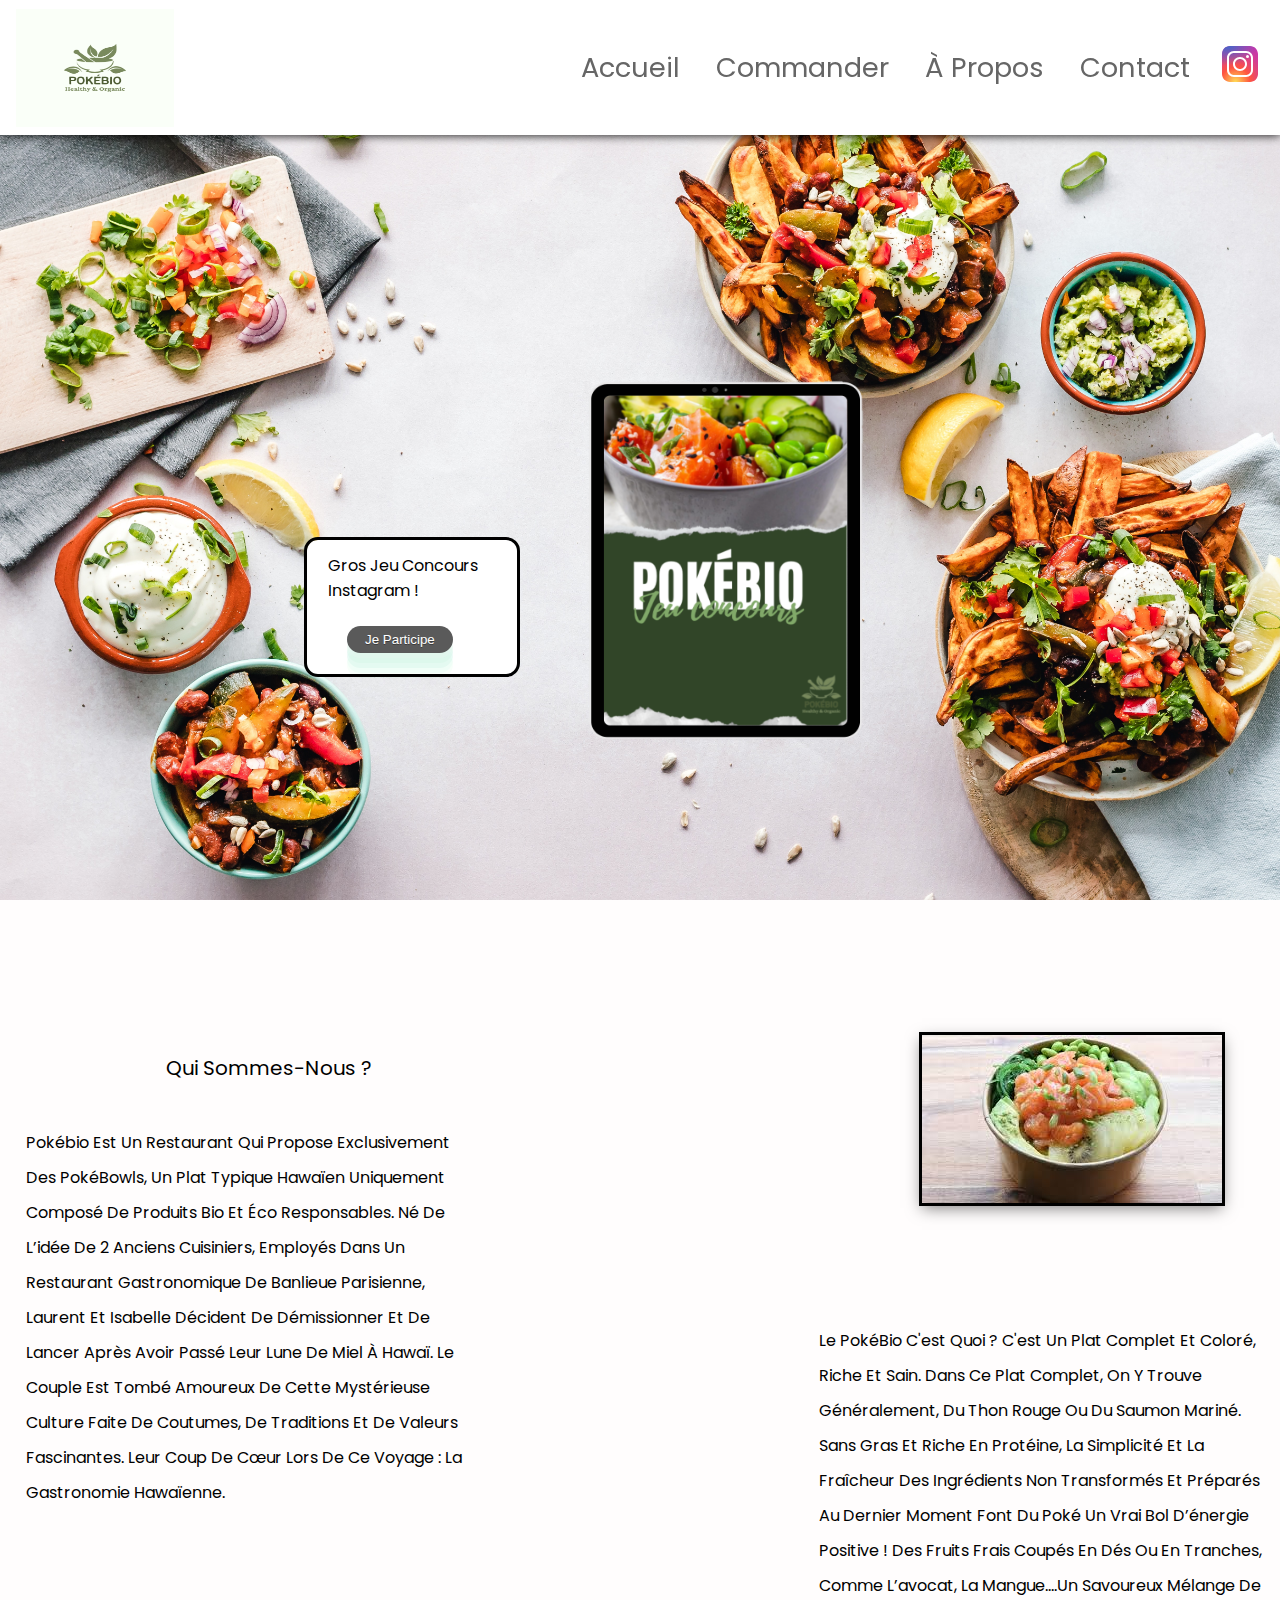
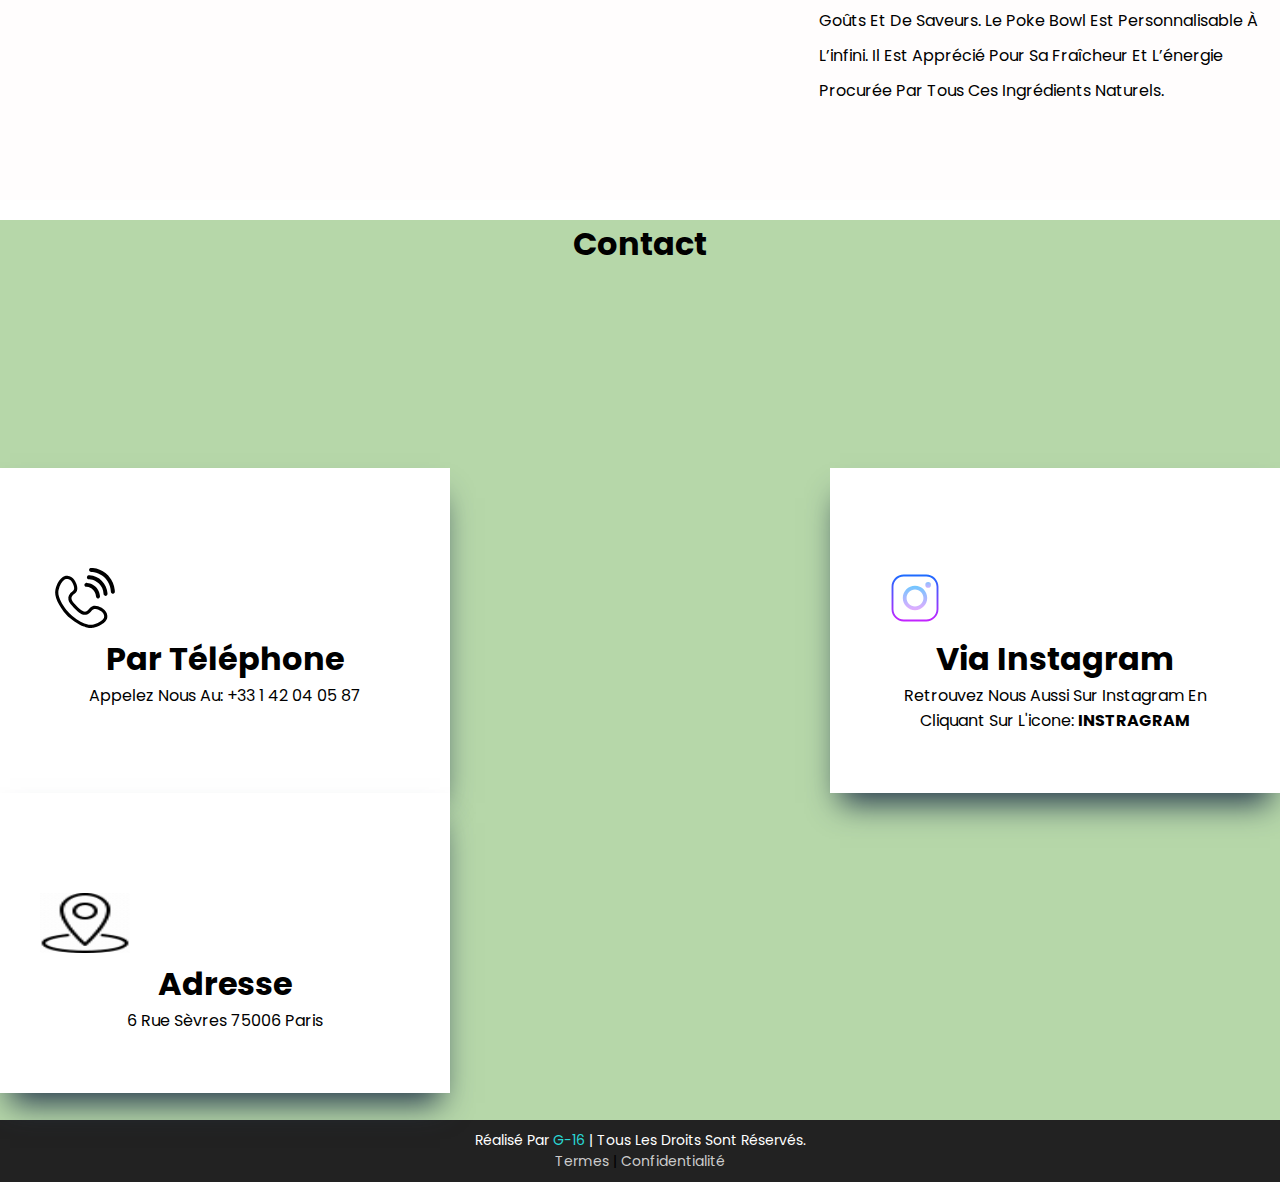
==== index.html @ f64b4887 "new commit" ====
<!DOCTYPE html>
<html lang="en">
<head>
    <meta charset="UTF-8">
    <meta http-equiv="X-UA-Compatible" content="IE=edge">
    <meta name="viewport" content="width=device-width, initial-scale=1.0">
    <title>PokéBio</title>
    <link rel="stylesheet" href="style.css">
    <link rel="stylesheet" href="barre_chargement.css">
</head>
<body>
    <header class="header">

        <!-- <a href="index.html" class="logo">PokéBio </a> -->
        <img class="logo" src="logo.png" />
        <div class="container">
            <nav class="navbar">

                <a href="#accueil">Accueil</a>
                <a href="Commander.html">Commander</a>
                <a href="#apropos">À propos</a>
                <a href="#contact">Contact</a>

            </nav>

            <a href="https://instagram.com/pokebio__?igshid=YmMyMTA2M2Y=">
                <img id="instagram" src="instagram.svg"/>
            </a>
        </div>
    </header>

<!-- accueil part -->
        <div class="accueil">

            <div class="progress-bar" style="display:none; --width: 1;" data-label="Loading..."></div>
            <div id="accueil">
                <div class="container">
                    <div class="concour"  >Gros jeu concours Instagram !</div>
                    <button id="load" style="background-color:#5a5a5a">Je participe</button>
                </div>
                
                <img id="logo" src="menu.png" />
             </div>
             
        </div>
   
    
<!-- a propos  -->
    <div class="apropos">
        <div id="apropos">
            <p class="presentation">Qui sommes-nous ?</p>
            <div class="container">
                <div class="agence">
                    <p>Pokébio est un restaurant qui propose exclusivement des PokéBowls, un plat typique hawaïen uniquement composé de produits bio et éco responsables. 

                        Né de l’idée de 2 anciens cuisiniers, employés dans un restaurant gastronomique de banlieue parisienne, Laurent et Isabelle décident de démissionner et de lancer après avoir passé leur lune de miel à Hawaï.
                        
                        Le couple est tombé amoureux de cette mystérieuse culture faite de coutumes, de traditions et de valeurs fascinantes. Leur coup de cœur lors de ce voyage : la gastronomie Hawaïenne.</p>
                </div>

                <img class="imageP" src="2.jpeg" />

                <div class="product">
                    <p>Le PokéBio c'est quoi ? C'est un plat complet et coloré, riche et sain. Dans ce plat complet, on y trouve généralement, du thon rouge ou du saumon mariné. Sans gras et riche en protéine, la simplicité et la fraîcheur des ingrédients non transformés et préparés au dernier moment font du poké un vrai bol d’énergie positive !

                        Des fruits frais coupés en dés ou en tranches, comme l’avocat, la mangue….un savoureux mélange de goûts et de saveurs.
                        
                        Le poke bowl est personnalisable à l’infini. Il est apprécié pour sa fraîcheur et l’énergie procurée par tous ces ingrédients naturels.</p>
                </div>

            </div>

        </div>
    </div>


<!--  contact section -->
<div class="contact">
    <div id="contact">
        <h1 class="title">Contact</h1>
        <div class="services">
            <div class="box">
                <img class="icone" src="telephone.svg" alt="">
                <div class="content">
                    <h2>Par Téléphone</h2>
                    <p> Appelez nous au: +33 1 42 04 05 87</p>
                </div>
            </div>
            <div class="box">
                <img class="icone" src="insta.svg" alt="">
                <div class="content">
                    <h2>Via Instagram</h2>
                    <p> Retrouvez nous aussi sur instagram en cliquant sur l'icone: <strong>INSTRAGRAM</strong></a></p>
                </div>
            </div>
            <div class="box">
                <img class="icone" src="gif.gif" alt="">
                <div class="content">
                    <h2>Adresse</h2>
                    <p> 6 rue Sèvres 75006 Paris</p>
                </div>
            </div>
        </div>
       
    </div>
</div>

<footer>
    <p> Réalisé par <span>G-16</span> | Tous les droits sont réservés.</p>
    <a href="https://www.pokebio.com/terms" style="color: #ccc;" target="_blank">Termes</a>            |
    <a href="https://www.pokebio.com/privacy" style="color: #ccc;" target="_blank">Confidentialit&#233;</a>
    
</footer>
<script src="barre_chargement.js"></script>
</body>
</html>
---- style.css ----
@import url("https://fonts.googleapis.com/css2?family=Poppins:wght@100;300;400;500;600&display=swap");
* {
  font-family: 'Poppins', sans-serif;
  margin: 0;
  padding: 0;
  -webkit-box-sizing: border-box;
          box-sizing: border-box;
  outline: none;
  border: none;
  text-decoration: none;
  text-transform: capitalize;
  -webkit-transition: .2s linear;
  transition: .2s linear;
  
}

.header {
    position: fixed;
    top: 0;
    left: 0;
    right: 0;
    z-index: 1000;
    height: 15vh;
    background: #ffffff;
    display: flex;
    padding: 0% 16px;
    align-items: center;
    justify-content: space-between;
    padding: 1rem;
    -webkit-box-shadow: 0 0 10px #0f0e0e;
        box-shadow: 0 0 10px #030303;
  }

  .header .container {
    display: flex;
    flex-direction: row;
    align-items: center;
    gap: 10px;
  }

  img.logo {
    width: 158px;
    height: 118px;
  }
  /* .header .logo {
    font-size: 2.5rem;
    font-weight: bolder;
    color: #222;
  } */

  .header .navbar a {
    font-size: 1.7rem;
    color: #666;
    margin: 0 1rem;
  }
    
  
  .header .navbar a:hover {
    color: #bac34e;
  }

  .accueil {


    background: url("./b2.jpg") no-repeat center center; 
  -webkit-background-size: cover;
  -moz-background-size: cover;
  -o-background-size: cover;
  background-size: cover;
    width: 100%;
    height: 100vh;
  
  }

  #logo {
    position: absolute;
    width: 300px;
    height: 400px;
    top: 40%;
    left: 45%;
    border-radius: 10px;
    
  }

  .accueil .container {
    position: absolute;
    top: 60%;
    left: 24%;
    outline: solid;
    width: 210px;
    height: 134px;
    background-color: #ffffff;
    border-radius: 11px;
 
  }

  .accueil .container #load {
  
    display:inline-block;
    padding:0.3em 1.2em;
    margin:0 0.1em 0.1em 0;
    border:0.16em solid rgba(255,255,255,0);
    border-radius:2em;
    box-sizing: border-box;
    text-decoration:none;
    font-family:'Roboto',sans-serif;
    font-weight:300;
    color:#FFFFFF;
    text-shadow: 0 0.04em 0.04em rgba(0,0,0,0.35);
    text-align:center;
    transition: all 0.2s;
    margin-top: 41%;
    margin-left: 19%;
    box-shadow: rgba(232, 246, 239, 0.4) 0px 5px, rgba(206, 244, 226, 0.3) 0px 10px, rgba(178, 234, 221, 0.2) 0px 15px, rgba(175, 245, 227, 0.1) 0px 20px, rgba(127, 250, 154, 0.05) 0px 25px;
  }
    .accueil .container #load:hover{
    border-color: rgb(152, 246, 152);
    
    }
    @media all and (max-width:30em){
      .accueil .container .button4{
    display:block;
    margin:0.2em auto;
  }
}
  
  .accueil .container .concour {
    position: absolute;
    top:10%;
    left:10%;

  }

  .menu {
    width: 100%;
    height: 100vh;
    background-color: #666;

  }

  .apropos {
    width: 100%;
    height: 100vh;
    background-color: #fffdfd;

  }

  .contact {
    width: 100%;
    height: 100vh;
    
    background-color: #b6d7a9;

  }


  /* a props css */

.container .product {
  position: absolute;
    width: 35%;
    height: 350px;
    left: 64%;
    top: 147%;
    word-break:normal;
    line-height:35px;

  }

.apropos .presentation {
  width: 210px;
  position: absolute;
  top:117%;
  left: 13%;
  font-size: 20px;
 
}

img.imageP {
  outline: solid;
  position: absolute;
  left: 72%;
  top:115%;
  box-shadow: rgba(0, 0, 0, 0.50) 0px 5px 15px;

}

.container .agence {
  position: absolute;
    width: 35%;
    height: 350px;
    left: 2%;
    top: 125%;
    word-break:normal;
    line-height:35px;
  }
  
 .contact #contact .title{
  margin-top: 20px;
  
  text-align: center
 }


  /* Contact CSS */

  
  .services{
   
    display: flex;
    flex-wrap: wrap;
    justify-content: space-between;
  }

  .services .box{
    top: 200px;
    position: relative;
    width: 450px;
    padding: 100px 40px 60px;
    background: #fff;
    box-shadow: rgb(38, 57, 77) 0px 20px 30px -10px;
  }
  .services .box::before{
    top: 0;
    left: 0;
    position: absolute;
    content: "";
    width: 100%;
    height: 100%;
    background: #1b1d03;
    transform: scaleY(0);
    transform-origin:top;
    transition: transform 0.5s;
  }
  .services .box:hover::before{
    transform: scaleY(1);
    transform-origin:bottom;
    transition: transform 0.5s;
  }
  .services .box .icone{
    
    width: 90px;
    height: 60px;
  }
  .services .box h2{
    text-align: center;
    font-size: 2rem;

  }
  .services .box p{
    text-align: center;
    top: 60px;
    font-size: 1rem;

  }

  .services .box :hover h2{
    color: #666;
    opacity: 1;
    transform: translateY(-40px);
  }
  .services .box :hover p{
    color: #fff;
    opacity: 1;
    transform: translateY(-40px);
  }


/* footer */

footer {
    width: 100%;
    background-color: #222;
    padding: 10px 0;
    font-size: 14px;
    text-align: center;
}
footer p {
    color: #fff;
}
footer p span {
    color: #29d9d5;
}
---- barre_chargement.css ----
.progress-bar {
	position: relative;
	width: 500px;
	height: 3em;
	background-color: #111;
	border-radius: 1.5em;
	color: white;
    top: 90%;
    margin-left: 40%;
	
	
}

.progress-bar::before {
	content: attr(data-label);
	display: flex;
	align-items: center;
	position: absolute;
	left: .5em;
	top: .5em;
	bottom: .5em;
	width: calc(var(--width, 0) * 1%);
	min-width: 2rem;
	max-width: calc(93% - 1em);
	background-color: #a7dfa6;
	border-radius: 1em;
	padding: 1em;
}
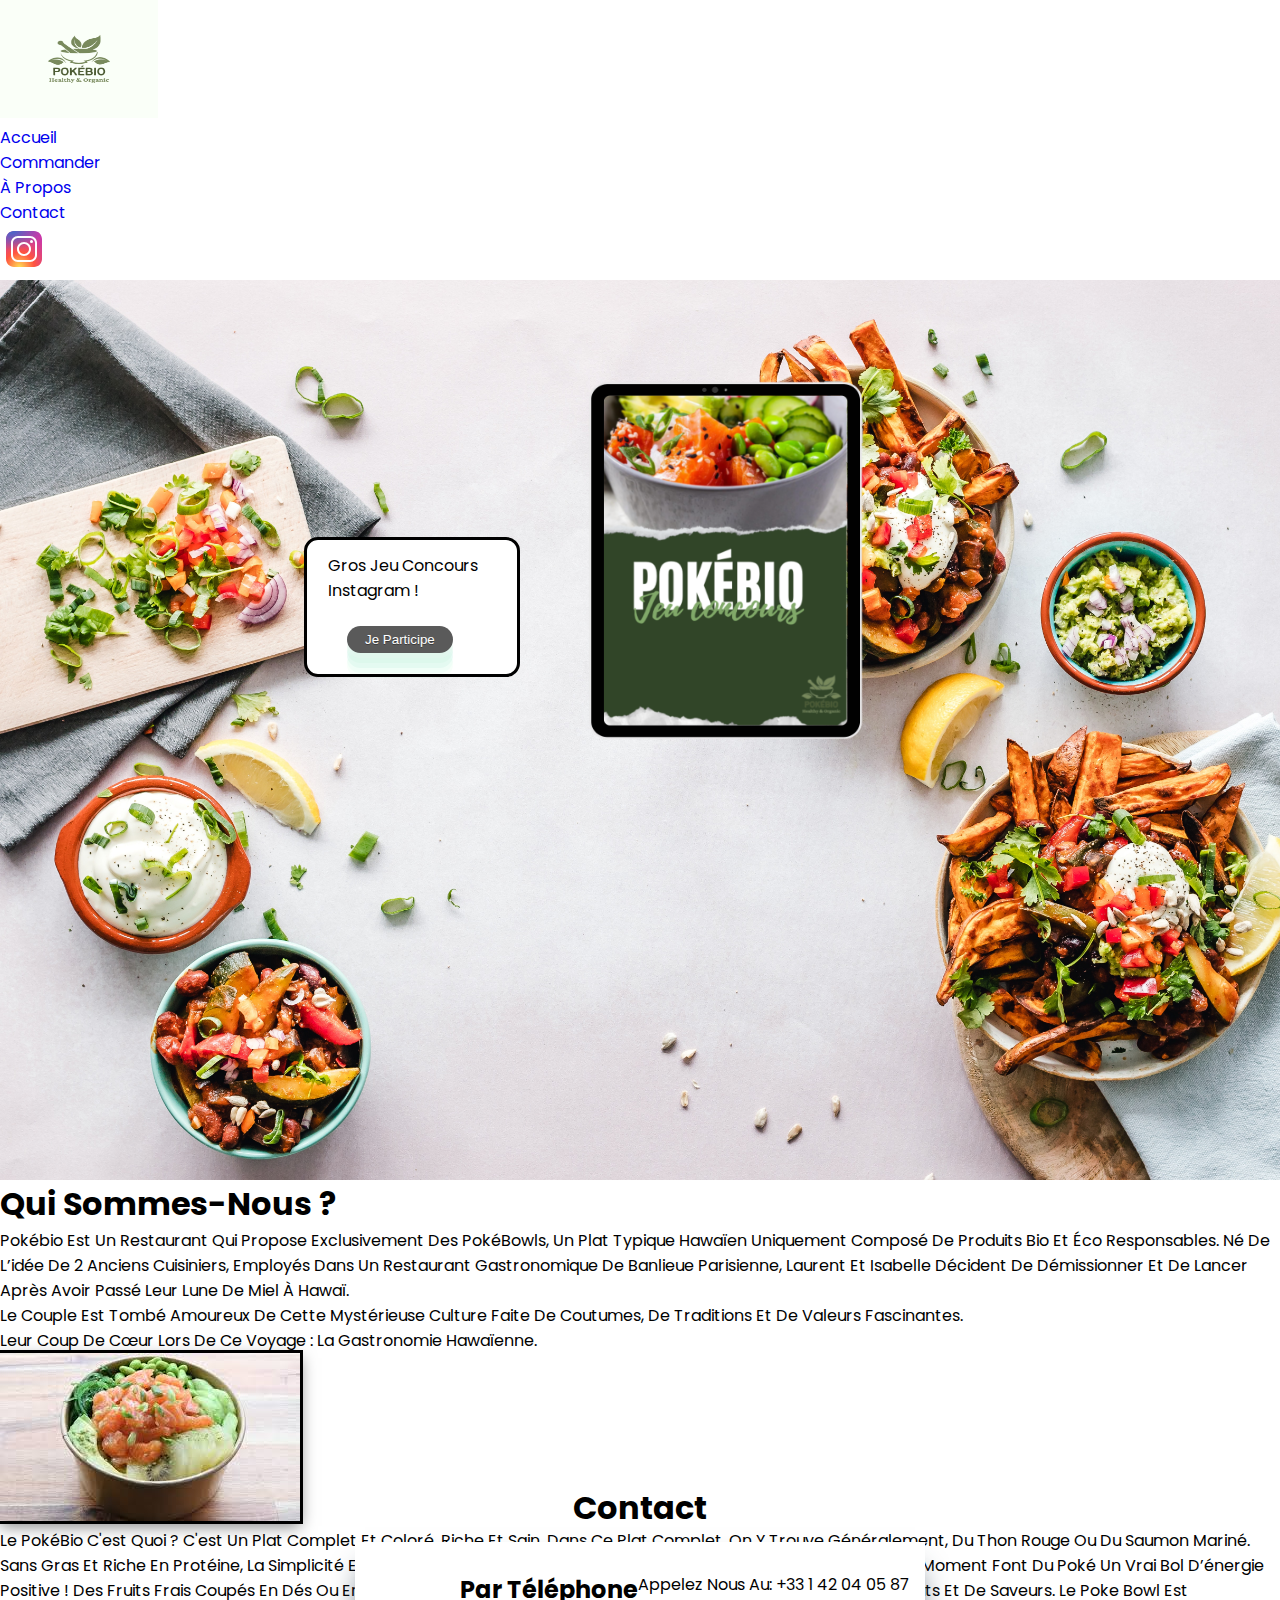
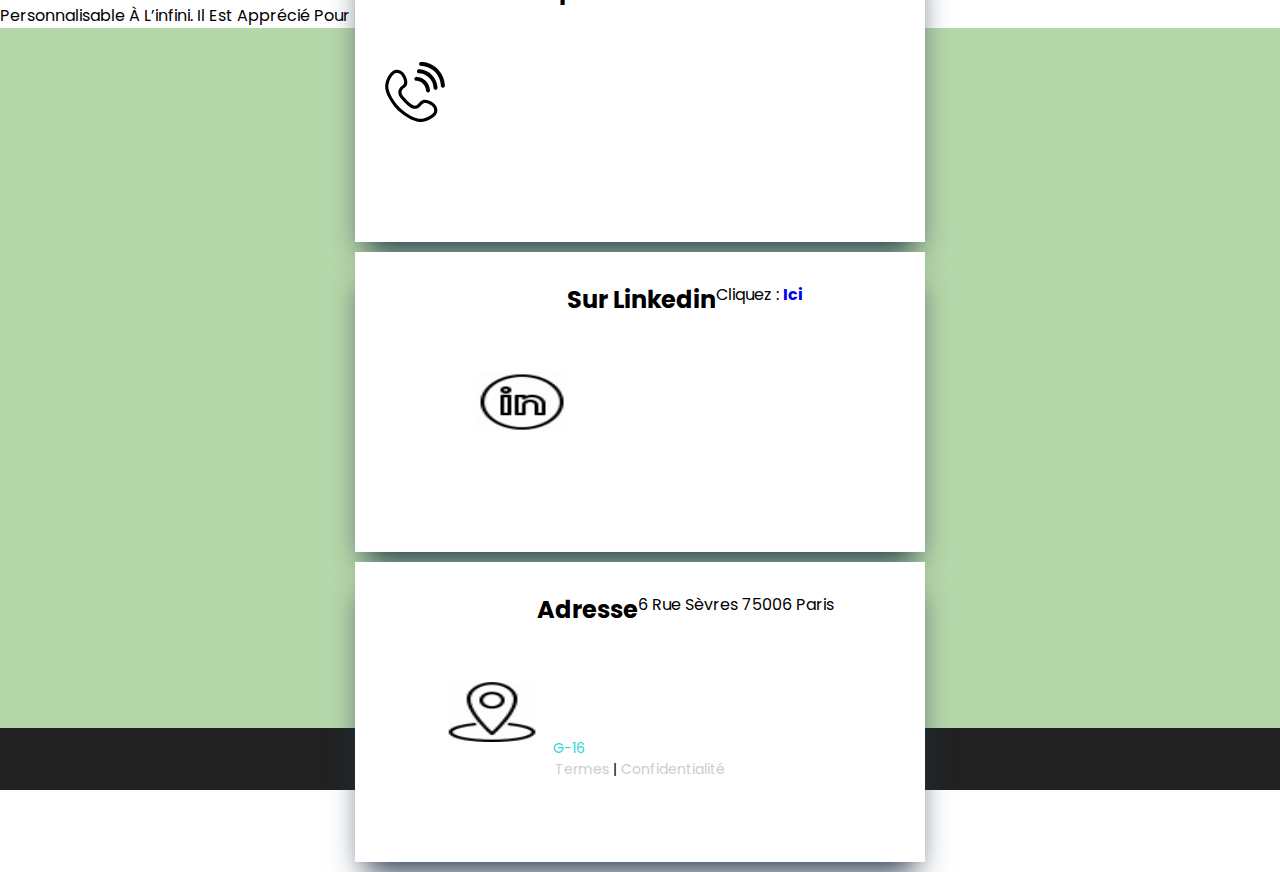
==== commit 1f7f901d: "responsive debut" ====
--- a/index.html
+++ b/index.html
@@ -7,110 +7,119 @@
     <title>PokéBio</title>
     <link rel="stylesheet" href="style.css">
     <link rel="stylesheet" href="barre_chargement.css">
+    <link href="https://cdn.jsdelivr.net/npm/bootstrap@5.0.2/dist/css/bootstrap.min.css" rel="stylesheet" integrity="sha384-EVSTQN3/azprG1Anm3QDgpJLIm9Nao0Yz1ztcQTwFspd3yD65VohhpuuCOmLASjC" crossorigin="anonymous">
 </head>
 <body>
-    <header class="header">
-
-        <!-- <a href="index.html" class="logo">PokéBio </a> -->
-        <img class="logo" src="logo.png" />
-        <div class="container">
-            <nav class="navbar">
-
-                <a href="#accueil">Accueil</a>
-                <a href="Commander.html">Commander</a>
-                <a href="#apropos">À propos</a>
-                <a href="#contact">Contact</a>
-
-            </nav>
-
-            <a href="https://instagram.com/pokebio__?igshid=YmMyMTA2M2Y=">
-                <img id="instagram" src="instagram.svg"/>
-            </a>
+   
+        
+    <nav class="navbar navbar-expand-lg navbar-light bg-light">
+        <div class="container-fluid">
+          <a class="navbar-brand" href="index.html">
+            <img class="logo" src="logo.png" />
+          </a>
+          <button class="navbar-toggler" type="button" data-bs-toggle="collapse" data-bs-target="#navbarNav" aria-controls="navbarNav" aria-expanded="false" aria-label="Toggle navigation">
+            <span class="navbar-toggler-icon"></span>
+          </button>
+          <div class="collapse navbar-collapse " id="navbarNav">
+            <ul class="navbar-nav ms-auto" style="align-items: center;">
+              <li class="nav-item">
+                <a class="nav-link" aria-current="page" href="#accueil.html">Accueil</a>
+              </li>
+              <li class="nav-item">
+                <a class="nav-link" href="Commander.html">Commander</a></a>
+              </li>
+              <li class="nav-item">
+                <a class="nav-link" href="#apropos">À propos</a>
+              </li>
+              <li class="nav-item">
+                <a class="nav-link" href="#contact">Contact</a>
+              </li>
+              <li class="nav-item">
+                <a class="nav-link" href="https://instagram.com/pokebio__?igshid=YmMyMTA2M2Y=">
+                    <img id="instagram" src="instagram.svg"/>
+                </a>
+              </li>
+            </ul>
+          </div>
         </div>
-    </header>
+    </nav>
 
 <!-- accueil part -->
-        <div class="accueil">
+    <div class="accueil">
 
-            <div class="progress-bar" style="display:none; --width: 1;" data-label="Loading..."></div>
-            <div id="accueil">
-                <div class="container">
-                    <div class="concour"  >Gros jeu concours Instagram !</div>
-                    <button id="load" style="background-color:#5a5a5a">Je participe</button>
+        <div class="progress-bar" style="display:none; --width: 1;" data-label="Loading..."></div>
+        <div id="accueil">
+            <div class="container">
+                <div class="concour"  >Gros jeu concours Instagram !</div>
+                <button id="load" style="background-color:#5a5a5a">Je participe</button>
+            </div>
+            
+            <img id="logo" src="menu.png" />
+            </div>
+            
+    </div>
+   
+
+    <div class="container">
+        <div class="row">
+            <h1 id="apropos" class="text-center mt-5">Qui sommes-nous ?</h1>
+                <div class="col-md-6 mt-5 mb-5">
+                    <p>Pokébio est un restaurant qui propose exclusivement des PokéBowls, un plat typique hawaïen uniquement composé de produits bio et éco responsables. Né de l’idée de 2 anciens cuisiniers, employés dans un restaurant gastronomique de banlieue parisienne, Laurent et Isabelle décident de démissionner et de lancer après avoir passé leur lune de miel à Hawaï. <br> Le couple est tombé amoureux de cette mystérieuse culture faite de coutumes, de traditions et de valeurs fascinantes. <br> Leur coup de cœur lors de ce voyage : la gastronomie Hawaïenne.
+                    </p>
                 </div>
-                
-                <img id="logo" src="menu.png" />
-             </div>
-             
-        </div>
-   
-    
-<!-- a propos  -->
-    <div class="apropos">
-        <div id="apropos">
-            <p class="presentation">Qui sommes-nous ?</p>
-            <div class="container">
-                <div class="agence">
-                    <p>Pokébio est un restaurant qui propose exclusivement des PokéBowls, un plat typique hawaïen uniquement composé de produits bio et éco responsables. 
-
-                        Né de l’idée de 2 anciens cuisiniers, employés dans un restaurant gastronomique de banlieue parisienne, Laurent et Isabelle décident de démissionner et de lancer après avoir passé leur lune de miel à Hawaï.
-                        
-                        Le couple est tombé amoureux de cette mystérieuse culture faite de coutumes, de traditions et de valeurs fascinantes. Leur coup de cœur lors de ce voyage : la gastronomie Hawaïenne.</p>
-                </div>
-
-                <img class="imageP" src="2.jpeg" />
-
-                <div class="product">
-                    <p>Le PokéBio c'est quoi ? C'est un plat complet et coloré, riche et sain. Dans ce plat complet, on y trouve généralement, du thon rouge ou du saumon mariné. Sans gras et riche en protéine, la simplicité et la fraîcheur des ingrédients non transformés et préparés au dernier moment font du poké un vrai bol d’énergie positive !
+                <div class="col-md-6 mt-5 mb-5">
+                    <img class="imageP" src="2.jpeg" />
+                    <p class="mt-4">Le PokéBio c'est quoi ? C'est un plat complet et coloré, riche et sain. Dans ce plat complet, on y trouve généralement, du thon rouge ou du saumon mariné. Sans gras et riche en protéine, la simplicité et la fraîcheur des ingrédients non transformés et préparés au dernier moment font du poké un vrai bol d’énergie positive !
 
                         Des fruits frais coupés en dés ou en tranches, comme l’avocat, la mangue….un savoureux mélange de goûts et de saveurs.
                         
                         Le poke bowl est personnalisable à l’infini. Il est apprécié pour sa fraîcheur et l’énergie procurée par tous ces ingrédients naturels.</p>
                 </div>
-
-            </div>
-
         </div>
     </div>
 
 
-<!--  contact section -->
-<div class="contact">
-    <div id="contact">
-        <h1 class="title">Contact</h1>
-        <div class="services">
-            <div class="box">
-                <img class="icone" src="telephone.svg" alt="">
-                <div class="content">
-                    <h2>Par Téléphone</h2>
-                    <p> Appelez nous au: +33 1 42 04 05 87</p>
+    <div class="contact">
+        <h1  id="contact"  class="text-center mb-5">Contact</h1>
+        <div class="container">  
+            <div class="row">
+                <div class="col-md-4">
+                    <div class="card text-center">
+                        <img class="icone mb-3" src="telephone.svg" alt="">
+                        <h2>Par Téléphone</h2>
+                        <p> Appelez nous au: +33 1 42 04 05 87</p>
+                    </div>
                 </div>
-            </div>
-            <div class="box">
-                <img class="icone" src="insta.svg" alt="">
-                <div class="content">
-                    <h2>Via Instagram</h2>
-                    <p> Retrouvez nous aussi sur instagram en cliquant sur l'icone: <strong>INSTRAGRAM</strong></a></p>
+                <div class="col-md-4">
+                    <div class="card text-center">
+                        <img class="icone" src="linkedin.gif" alt="">
+                        <h2>Sur linkedin</h2>
+                        <p> cliquez : <a href="https://www.linkedin.com/company/pok%C3%A9bio/"><strong>ici</strong></a></p>
+                    </div>
                 </div>
-            </div>
-            <div class="box">
-                <img class="icone" src="gif.gif" alt="">
-                <div class="content">
-                    <h2>Adresse</h2>
-                    <p> 6 rue Sèvres 75006 Paris</p>
+                <div class="col-md-4">
+                    <div class="card text-center">
+                        <img class="icone" src="gif.gif" alt="">
+                        <h2>Adresse</h2>
+                        <p> 6 rue Sèvres 75006 Paris</p>
+                    </div>
                 </div>
             </div>
         </div>
-       
     </div>
-</div>
 
-<footer>
-    <p> Réalisé par <span>G-16</span> | Tous les droits sont réservés.</p>
-    <a href="https://www.pokebio.com/terms" style="color: #ccc;" target="_blank">Termes</a>            |
-    <a href="https://www.pokebio.com/privacy" style="color: #ccc;" target="_blank">Confidentialit&#233;</a>
-    
-</footer>
-<script src="barre_chargement.js"></script>
+    <footer>
+        <p> Réalisé par <span>G-16</span> | Tous les droits sont réservés.</p>
+        <a href="https://www.pokebio.com/terms" style="color: #ccc;" target="_blank">Termes</a>            |
+        <a href="https://www.pokebio.com/privacy" style="color: #ccc;" target="_blank">Confidentialit&#233;</a>
+        
+    </footer>
+
+
+    <script src="https://unpkg.com/aos@next/dist/aos.js"></script>
+    <script src="barre_chargement.js"></script>
+    <!-- <script src="script.js"></script> -->
+    <script src="https://cdn.jsdelivr.net/npm/bootstrap@5.0.2/dist/js/bootstrap.bundle.min.js" integrity="sha384-MrcW6ZMFYlzcLA8Nl+NtUVF0sA7MsXsP1UyJoMp4YLEuNSfAP+JcXn/tWtIaxVXM" crossorigin="anonymous"></script>
+
 </body>
 </html>
--- a/style.css
+++ b/style.css
@@ -14,109 +14,97 @@
   
 }
 
-.header {
-    position: fixed;
-    top: 0;
-    left: 0;
-    right: 0;
-    z-index: 1000;
-    height: 15vh;
-    background: #ffffff;
-    display: flex;
-    padding: 0% 16px;
-    align-items: center;
-    justify-content: space-between;
-    padding: 1rem;
-    -webkit-box-shadow: 0 0 10px #0f0e0e;
-        box-shadow: 0 0 10px #030303;
-  }
-
-  .header .container {
-    display: flex;
-    flex-direction: row;
-    align-items: center;
-    gap: 10px;
-  }
-
-  img.logo {
-    width: 158px;
-    height: 118px;
-  }
-  /* .header .logo {
-    font-size: 2.5rem;
-    font-weight: bolder;
-    color: #222;
-  } */
-
-  .header .navbar a {
-    font-size: 1.7rem;
-    color: #666;
-    margin: 0 1rem;
-  }
-    
-  
-  .header .navbar a:hover {
-    color: #bac34e;
-  }
-
-  .accueil {
-
-
-    background: url("./b2.jpg") no-repeat center center; 
-  -webkit-background-size: cover;
-  -moz-background-size: cover;
-  -o-background-size: cover;
-  background-size: cover;
-    width: 100%;
-    height: 100vh;
-  
-  }
-
-  #logo {
-    position: absolute;
-    width: 300px;
-    height: 400px;
-    top: 40%;
-    left: 45%;
-    border-radius: 10px;
-    
-  }
-
-  .accueil .container {
-    position: absolute;
-    top: 60%;
-    left: 24%;
-    outline: solid;
-    width: 210px;
-    height: 134px;
-    background-color: #ffffff;
-    border-radius: 11px;
- 
-  }
-
-  .accueil .container #load {
-  
-    display:inline-block;
-    padding:0.3em 1.2em;
-    margin:0 0.1em 0.1em 0;
-    border:0.16em solid rgba(255,255,255,0);
-    border-radius:2em;
-    box-sizing: border-box;
-    text-decoration:none;
-    font-family:'Roboto',sans-serif;
-    font-weight:300;
-    color:#FFFFFF;
-    text-shadow: 0 0.04em 0.04em rgba(0,0,0,0.35);
-    text-align:center;
-    transition: all 0.2s;
-    margin-top: 41%;
-    margin-left: 19%;
-    box-shadow: rgba(232, 246, 239, 0.4) 0px 5px, rgba(206, 244, 226, 0.3) 0px 10px, rgba(178, 234, 221, 0.2) 0px 15px, rgba(175, 245, 227, 0.1) 0px 20px, rgba(127, 250, 154, 0.05) 0px 25px;
-  }
-    .accueil .container #load:hover{
-    border-color: rgb(152, 246, 152);
-    
-    }
+  /* header */
+img.logo {
+  width: 158px;
+  height: 118px;
+}
+.navbar{
+  background: #ffffff;
+  display: flex;
+  /* padding: 40px 16px; */
+  -webkit-box-shadow: 0 0 10px #0f0e0e;
+      box-shadow: 0 0 10px #030303;
+}
+.navbar-links ul{
+  display: flex;
+  margin: 0;
+  padding: 0;
+}
+.navbar-links li{
+  list-style: none;
+}
+.navbar-links li a{
+  font-size: 1.7rem;
+  color: #666;
+  margin: 0 1rem;
+  text-decoration: none;
+  padding: 1rem;
+  display: block;
+}
+.navbar-links li a:hover{
+  color: #bac34e;
+}
+
+
+.accueil {
+  background: url("./b2.jpg") no-repeat center center; 
+-webkit-background-size: cover;
+-moz-background-size: cover;
+-o-background-size: cover;
+background-size: cover;
+  width: 100%;
+  height: 100vh;
+
+}
+
+#logo {
+  position: absolute;
+  width: 300px;
+  height: 400px;
+  top: 40%;
+  left: 45%;
+  border-radius: 10px;
+  
+}
+
+.accueil .container {
+  position: absolute;
+  z-index: 1;
+  top: 60%;
+  left: 24%;
+  outline: solid;
+  width: 210px;
+  height: 134px;
+  background-color: #ffffff;
+  border-radius: 11px;
+
+}
+
+
+.accueil .container #load {
+
+  display:inline-block;
+  padding:0.3em 1.2em;
+  margin:0 0.1em 0.1em 0;
+  border:0.16em solid rgba(255,255,255,0);
+  border-radius:2em;
+  box-sizing: border-box;
+  text-decoration:none;
+  font-family:'Roboto',sans-serif;
+  font-weight:300;
+  color:#FFFFFF;
+  text-shadow: 0 0.04em 0.04em rgba(0,0,0,0.35);
+  text-align:center;
+  transition: all 0.2s;
+  margin-top: 41%;
+  margin-left: 19%;
+  box-shadow: rgba(232, 246, 239, 0.4) 0px 5px, rgba(206, 244, 226, 0.3) 0px 10px, rgba(178, 234, 221, 0.2) 0px 15px, rgba(175, 245, 227, 0.1) 0px 20px, rgba(127, 250, 154, 0.05) 0px 25px;
+}
+  .accueil .container #load:hover{
+  border-color: rgb(152, 246, 152);
+  
+  }
     @media all and (max-width:30em){
       .accueil .container .button4{
     display:block;
@@ -124,48 +112,53 @@
   }
 }
   
-  .accueil .container .concour {
-    position: absolute;
-    top:10%;
-    left:10%;
-
-  }
-
-  .menu {
-    width: 100%;
-    height: 100vh;
-    background-color: #666;
-
-  }
-
-  .apropos {
-    width: 100%;
-    height: 100vh;
-    background-color: #fffdfd;
-
-  }
-
-  .contact {
-    width: 100%;
-    height: 100vh;
-    
-    background-color: #b6d7a9;
-
-  }
+.accueil .container .concour {
+  position: absolute;
+  top:10%;
+  left:10%;
+
+}
+#apropos{
+  display: flex;
+}
+
+.menu {
+  width: 100%;
+  height: 100vh;
+  background-color: #666;
+
+}
+
+.apropos {
+  width: 100%;
+  height: 100vh;
+  background-color: #fffdfd;
+
+}
+
+.contact {
+  width: 100%;
+  height: 700px;
+  background-color: #b6d7a9;
+  display: flex;
+  align-items: center;
+  flex-direction: column;
+  justify-content: center;
+}
 
 
   /* a props css */
 
 .container .product {
-  position: absolute;
-    width: 35%;
-    height: 350px;
-    left: 64%;
-    top: 147%;
-    word-break:normal;
-    line-height:35px;
-
-  }
+position: absolute;
+  width: 35%;
+  height: 350px;
+  left: 64%;
+  top: 147%;
+  word-break:normal;
+  line-height:35px;
+
+}
 
 .apropos .presentation {
   width: 210px;
@@ -178,22 +171,31 @@
 
 img.imageP {
   outline: solid;
-  position: absolute;
-  left: 72%;
-  top:115%;
+  
+  left: 20%;
+  
   box-shadow: rgba(0, 0, 0, 0.50) 0px 5px 15px;
 
 }
 
 .container .agence {
   position: absolute;
-    width: 35%;
-    height: 350px;
-    left: 2%;
-    top: 125%;
-    word-break:normal;
-    line-height:35px;
-  }
+  width: 35%;
+  height: 350px;
+  left: 2%;
+  top: 125%;
+  word-break:normal;
+  line-height:35px;
+}
+.send{
+  position: absolute;
+  width: 35%;
+  height: 350px;
+  right: 2%;
+  top: 130%;
+  word-break:normal;
+  line-height:35px;
+}
   
  .contact #contact .title{
   margin-top: 20px;
@@ -269,6 +271,7 @@
 /* footer */
 
 footer {
+    /* position:fixed; */
     width: 100%;
     background-color: #222;
     padding: 10px 0;
@@ -281,4 +284,90 @@
 footer p span {
     color: #29d9d5;
 }
-
+@media screen and (max-width:700px){
+  #toggle-button{
+    display: flex;
+  }
+  .navbar-links{
+    display: none;
+    width: 100%;
+  }
+  .navbar{
+    flex-direction: column;
+    align-items: flex-start;
+    padding: 0;
+    margin: 0;
+  }
+  .navbar-links ul{
+    width: 100%;
+    flex-direction: column;
+  }
+  .navbar-links li {
+    text-align: center;
+  }
+  .navbar-links li a{
+    padding: .5rem .1rem;
+  }
+  .navbar-links.active{
+    display: flex;
+  }
+  .container {
+    text-align: center;
+    max-width: 90%;
+    margin: 0 auto;
+  }
+  .accueil {
+
+
+    background: url("./b2.jpg") no-repeat center center; 
+  -webkit-background-size: cover;
+  -moz-background-size: cover;
+  -o-background-size: cover;
+  background-size: cover;
+    width: 100%;
+    height: 100vh;
+  
+  }
+  /* .concour {
+    font-size: 24px;
+  } */
+  #load {
+    margin-top: 20px;
+  }
+
+
+  
+
+}
+
+.card{
+  display: flex;
+  justify-content: center;
+  height: 300px;
+  padding: 30px 15px;
+  margin: 10px 0;
+  background: #fff;
+  box-shadow: rgb(38 57 77) 0px 20px 30px -10px;
+}
+
+.card img.icone{
+  width: 90px;
+  height: 60px;
+  display: flex;
+  justify-content: center;
+  align-self: center;
+}
+
+
+@media screen and (max-width: 767px) {
+  .contact{
+    height: max-content;
+  }
+  #logo{
+    position: relative;
+  }
+
+  .accueil .container{
+    bottom:30%;
+  }
+}